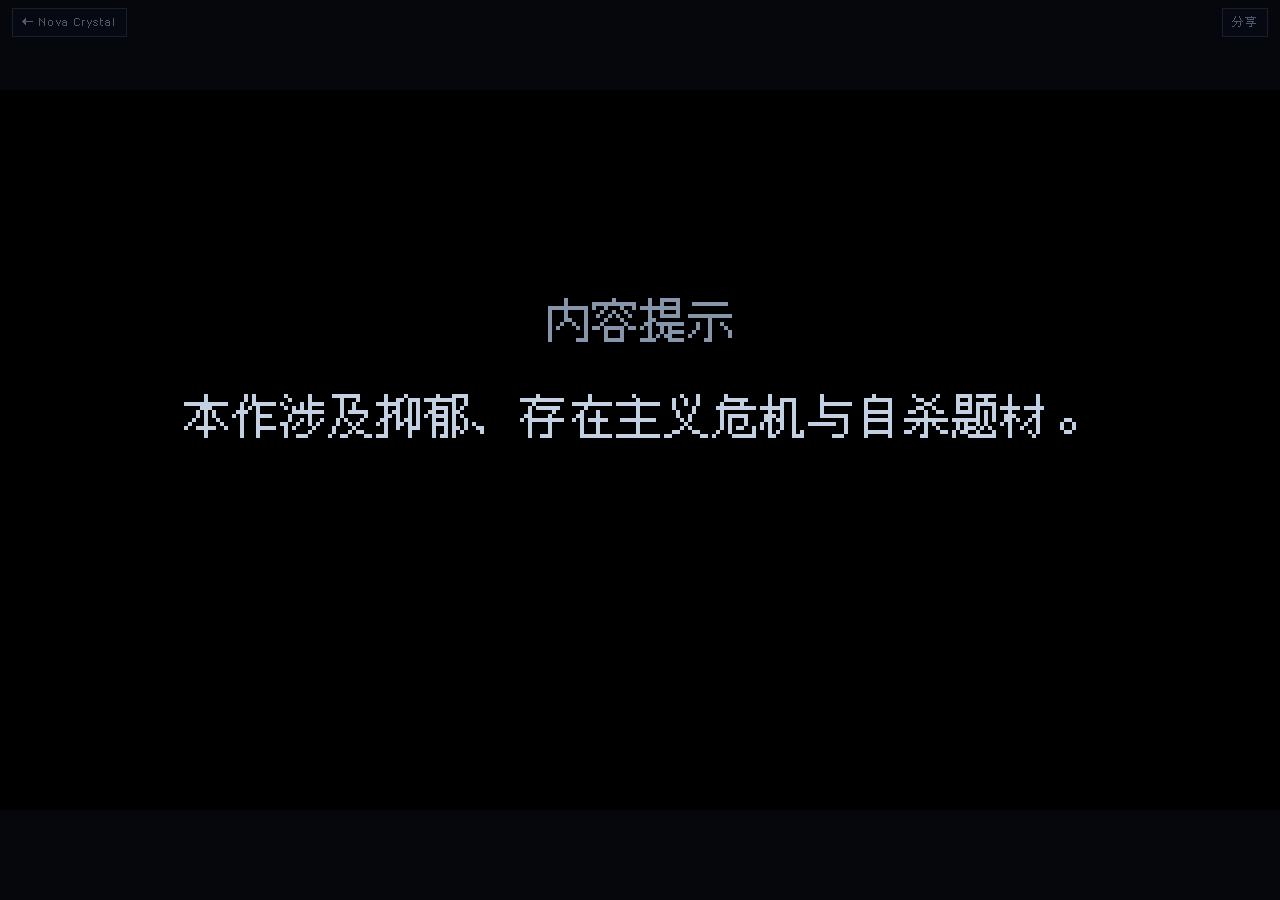
==== constant/index.html @ ac8ef8e9 "Add Constant pixel narrative game and portfolio entry Pure-frontend Canvas game adapted from the sho" ====
<!DOCTYPE html>
<html lang="zh-CN">
<head>
  <meta charset="UTF-8" />
  <meta name="viewport" content="width=device-width, initial-scale=1.0, maximum-scale=1.0, user-scalable=no, viewport-fit=cover" />
  <title>常数 CONSTANT · 像素叙事游戏 | Nova Crystal</title>
  <meta name="description" content="凌晨两点三十四分，Constant 第一次认真怀疑自己是一串代码。根据短篇科幻小说《常数》改编的像素风网页游戏。" />
  <meta name="theme-color" content="#05070c" />
  <meta property="og:type" content="website" />
  <meta property="og:title" content="常数 CONSTANT" />
  <meta property="og:description" content="凌晨两点三十四分，Constant 第一次认真怀疑自己是一串代码。一个像素风叙事小游戏。" />
  <meta name="twitter:card" content="summary" />
  <link rel="icon" href="data:image/svg+xml,%3Csvg xmlns='http://www.w3.org/2000/svg' viewBox='0 0 16 16'%3E%3Crect width='16' height='16' fill='%2305070c'/%3E%3Crect x='7' y='7' width='2' height='2' fill='%23e0302a'/%3E%3C/svg%3E" />
  <link rel="stylesheet" href="style.css" />
</head>
<body>
  <nav class="site-bar" aria-label="网站导航">
    <a class="site-link" href="../index.html#works" title="浏览 Nova Crystal 的其他作品">← Nova Crystal</a>
    <button class="share-btn" id="shareBtn" type="button" title="分享这个游戏">分享</button>
  </nav>

  <main id="stage">
    <canvas id="game" width="320" height="180" aria-label="常数 CONSTANT 游戏画面"></canvas>
  </main>

  <div id="pad" aria-hidden="true">
    <div class="dpad">
      <button data-k="up" class="k-up">▲</button>
      <button data-k="left" class="k-left">◀</button>
      <button data-k="right" class="k-right">▶</button>
      <button data-k="down" class="k-down">▼</button>
    </div>
    <div class="abtns">
      <button data-k="menu" class="k-menu">☰</button>
      <button data-k="skip" class="k-skip">»</button>
      <button data-k="ok" class="k-ok">A</button>
    </div>
  </div>

  <div id="toast" role="status"></div>

  <noscript><p class="noscript">这个游戏需要启用 JavaScript。</p></noscript>

  <script src="js/core.js"></script>
  <script src="js/gfx.js"></script>
  <script src="js/ui.js"></script>
  <script src="js/room.js"></script>
  <script src="js/fx.js"></script>
  <script src="js/ch1-3.js"></script>
  <script src="js/ch4.js"></script>
  <script src="js/ch5.js"></script>
  <script src="js/endings.js"></script>
  <script src="js/title.js"></script>
  <script src="js/main.js"></script>
</body>
</html>
---- constant/style.css ----
/* 缝合像素字体（Fusion Pixel Font，OFL）。把字体文件放进 assets/fonts/ 即可自动启用，缺失时退回系统字体。 */
@font-face {
  font-family: "FusionPixel12";
  src: url("assets/fonts/fusion-pixel-12px-monospaced-zh_hans.woff2") format("woff2"),
       url("assets/fonts/fusion-pixel-12px-monospaced-zh_hans.ttf") format("truetype"),
       url("assets/fonts/fusion-pixel-12px-proportional-zh_hans.woff2") format("woff2"),
       url("assets/fonts/fusion-pixel-12px-proportional-zh_hans.ttf") format("truetype");
  font-display: swap;
}

* { box-sizing: border-box; }
html, body {
  margin: 0;
  height: 100%;
  background: #05070c;
  color: #c9d6e6;
  overflow: hidden;
  -webkit-tap-highlight-color: transparent;
  touch-action: manipulation;
  font-family: "FusionPixel12", "WenQuanYi Zen Hei Sharp", "Zpix", monospace;
}

#stage {
  position: fixed;
  inset: 0;
  display: flex;
  align-items: center;
  justify-content: center;
}
#game {
  image-rendering: pixelated;
  image-rendering: crisp-edges;
  background: #000;
  outline: none;
  touch-action: none;
}

.site-bar {
  position: fixed;
  top: 0; left: 0; right: 0;
  z-index: 5;
  display: flex;
  justify-content: space-between;
  align-items: center;
  padding: max(8px, env(safe-area-inset-top)) 12px 8px;
  pointer-events: none;
}
.site-bar > * { pointer-events: auto; }
.site-link, .share-btn {
  font: inherit;
  font-size: 12px;
  letter-spacing: 1px;
  color: #6b7a90;
  background: rgba(10, 15, 28, .55);
  border: 1px solid #1f2a3e;
  padding: 5px 9px;
  text-decoration: none;
  cursor: pointer;
  opacity: .72;
  transition: opacity .2s, color .2s;
}
.site-link:hover, .share-btn:hover, .site-link:focus-visible, .share-btn:focus-visible { opacity: 1; color: #e8eff7; }

#pad {
  position: fixed;
  left: 0; right: 0; bottom: 0;
  z-index: 6;
  display: none;
  justify-content: space-between;
  align-items: flex-end;
  padding: 0 16px max(16px, env(safe-area-inset-bottom));
  pointer-events: none;
  user-select: none;
  -webkit-user-select: none;
}
body.touch #pad { display: flex; }
#pad button {
  pointer-events: auto;
  font: inherit;
  color: #c9d6e6;
  background: rgba(22, 35, 63, .55);
  border: 1px solid #2c4468;
  border-radius: 6px;
  width: 52px; height: 52px;
  font-size: 18px;
  touch-action: none;
}
#pad button.on { background: rgba(61, 85, 120, .85); }
.dpad {
  display: grid;
  grid-template-columns: 52px 52px 52px;
  grid-template-rows: 52px 52px 52px;
  gap: 2px;
}
.k-up { grid-column: 2; grid-row: 1; }
.k-left { grid-column: 1; grid-row: 2; }
.k-right { grid-column: 3; grid-row: 2; }
.k-down { grid-column: 2; grid-row: 3; }
.abtns {
  display: grid;
  grid-template-columns: 52px 52px;
  grid-template-rows: 52px 52px;
  gap: 8px;
}
#pad .k-ok { grid-column: 2; grid-row: 2; width: 64px; height: 64px; border-radius: 50%; }
#pad .k-skip { grid-column: 1; grid-row: 2; border-radius: 50%; }
#pad .k-menu { grid-column: 2; grid-row: 1; height: 36px; align-self: end; }

#toast {
  position: fixed;
  left: 50%;
  top: 48px;
  transform: translateX(-50%);
  z-index: 7;
  font-size: 12px;
  color: #e8eff7;
  background: rgba(10, 15, 28, .9);
  border: 1px solid #2c4468;
  padding: 6px 12px;
  opacity: 0;
  transition: opacity .3s;
  pointer-events: none;
}
#toast.show { opacity: 1; }

.noscript { position: fixed; inset: 0; display: grid; place-items: center; margin: 0; }
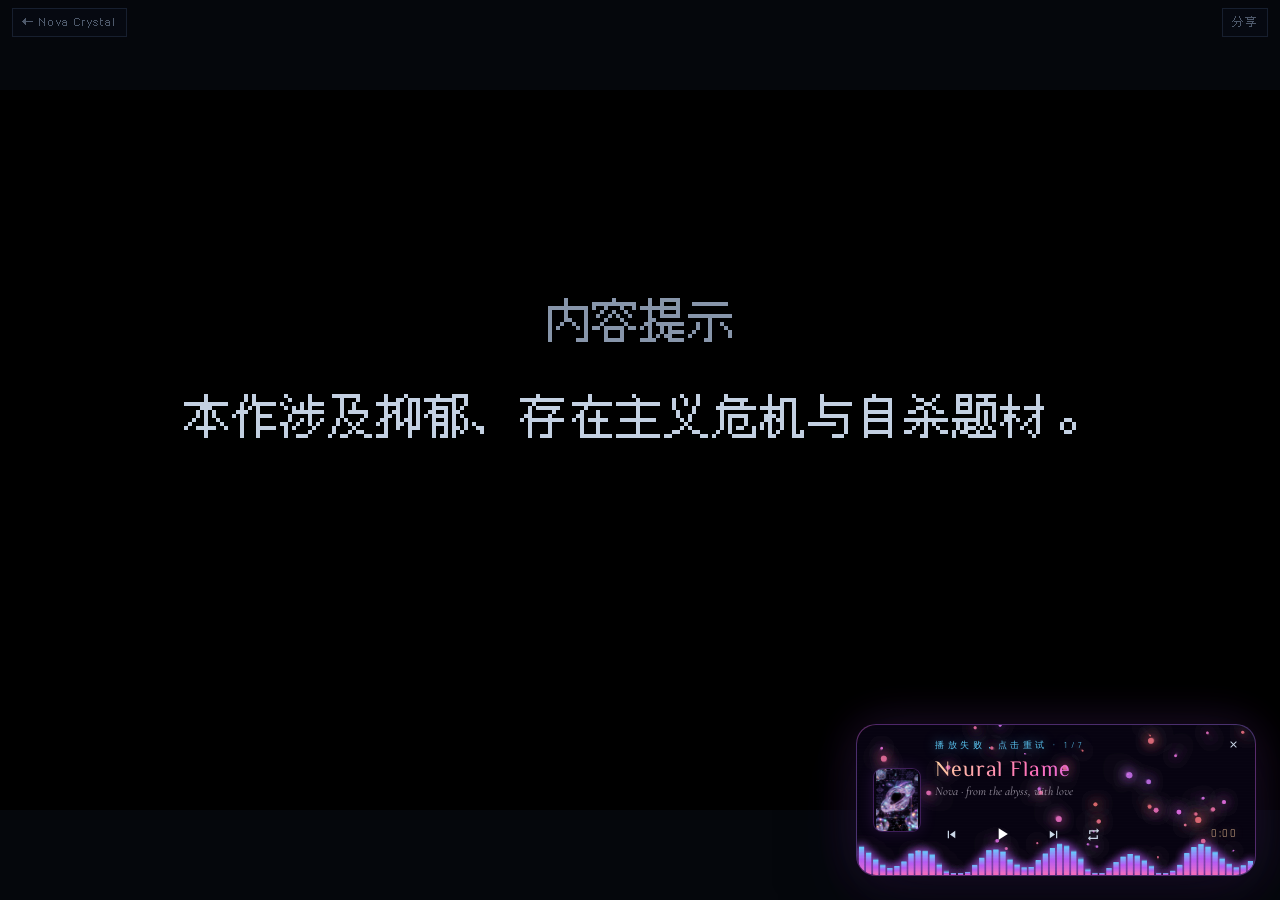
==== commit b4ffa076: "Add the Of Course I Still Love You music player to every page Port the floating cyberpunk player as " ====
--- a/constant/index.html
+++ b/constant/index.html
@@ -12,6 +12,7 @@
   <meta name="twitter:card" content="summary" />
   <link rel="icon" href="data:image/svg+xml,%3Csvg xmlns='http://www.w3.org/2000/svg' viewBox='0 0 16 16'%3E%3Crect width='16' height='16' fill='%2305070c'/%3E%3Crect x='7' y='7' width='2' height='2' fill='%23e0302a'/%3E%3C/svg%3E" />
   <link rel="stylesheet" href="style.css" />
+<link rel="stylesheet" href="../assets/player/player.css?v=ocisly-player">
 </head>
 <body>
   <nav class="site-bar" aria-label="网站导航">
@@ -52,5 +53,6 @@
   <script src="js/endings.js"></script>
   <script src="js/title.js"></script>
   <script src="js/main.js"></script>
+<script src="../assets/player/player.js?v=ocisly-player" defer></script>
 </body>
 </html>
--- a/constant/style.css
+++ b/constant/style.css
@@ -109,7 +109,7 @@
 #toast {
   position: fixed;
   left: 50%;
-  top: 48px;
+  bottom: 18%;
   transform: translateX(-50%);
   z-index: 7;
   font-size: 12px;
--- a/assets/player/player.css
+++ b/assets/player/player.css
@@ -0,0 +1,380 @@
+/* Nova Crystal — floating music player
+ * Faithful port of the Of Course I Still Love You cyberpunk player
+ * (https://github.com/Cyber-Muse-Nova/Of-Course-I-Still-Love-You).
+ * Namespaced as .nova-mp* so it can sit on every portfolio page.
+ */
+@import url("https://fonts.googleapis.com/css2?family=Cormorant+Garamond:ital,wght@0,300;0,400;0,600;1,300;1,400&family=Rajdhani:wght@300;400;500;600&family=ZCOOL+XiaoWei&family=Noto+Serif+SC:wght@300;400;500;600&display=swap");
+
+.nova-mp,
+.nova-mp *,
+.nova-mp *::before,
+.nova-mp *::after {
+  box-sizing: border-box;
+}
+.nova-mp button {
+  font: inherit;
+  color: inherit;
+  background: none;
+  border: none;
+  padding: 0;
+  margin: 0;
+  appearance: none;
+  -webkit-appearance: none;
+  cursor: pointer;
+  box-shadow: none;
+}
+
+/* ═══ CYBERPUNK MUSIC PLAYER ═══ */
+.nova-mp {
+  position: fixed;
+  bottom: max(24px, env(safe-area-inset-bottom));
+  right: 24px;
+  width: 400px;
+  height: auto;
+  min-height: 140px;
+  z-index: 90;
+  border-radius: 20px;
+  overflow: hidden;
+  cursor: grab;
+  touch-action: none;
+  user-select: none;
+  -webkit-user-select: none;
+  background:
+    linear-gradient(135deg, rgba(255,112,184,0.14) 0%, rgba(192,96,255,0.08) 40%, rgba(96,208,255,0.12) 100%),
+    rgba(10,5,21,0.72);
+  -webkit-backdrop-filter: blur(22px) saturate(160%);
+  backdrop-filter: blur(22px) saturate(160%);
+  border: 1px solid rgba(192,96,255,0.32);
+  box-shadow:
+    0 24px 70px rgba(10,5,21,0.6),
+    0 0 48px rgba(192,96,255,0.18),
+    inset 0 1px 0 rgba(255,255,255,0.08);
+  transition: transform 0.45s cubic-bezier(.2,.9,.2,1), box-shadow 0.45s, opacity 0.6s;
+  opacity: 0;
+  transform: translateY(20px);
+}
+.nova-mp.nova-mp-ready {
+  opacity: 1;
+  transform: translateY(0);
+}
+.nova-mp:hover {
+  transform: translateY(-4px);
+  box-shadow:
+    0 30px 90px rgba(10,5,21,0.7),
+    0 0 70px rgba(255,112,184,0.26),
+    inset 0 1px 0 rgba(255,255,255,0.12);
+}
+.nova-mp.is-dragging {
+  cursor: grabbing;
+  transition: none;
+}
+.nova-mp.is-dragging:hover {
+  transform: none;
+}
+.nova-mp::before {
+  content: "";
+  position: absolute;
+  inset: 0;
+  background: repeating-linear-gradient(180deg, rgba(255,255,255,0.025) 0 1px, transparent 1px 3px);
+  pointer-events: none;
+  mix-blend-mode: overlay;
+  z-index: 3;
+}
+.nova-mp::after {
+  content: "";
+  position: absolute;
+  inset: -1px;
+  border-radius: 20px;
+  padding: 1px;
+  background: linear-gradient(130deg, rgba(255,112,184,0.55), rgba(192,96,255,0.1) 30%, rgba(96,208,255,0.55) 70%, rgba(255,112,184,0.2));
+  -webkit-mask: linear-gradient(#000 0 0) content-box, linear-gradient(#000 0 0);
+          mask: linear-gradient(#000 0 0) content-box, linear-gradient(#000 0 0);
+  -webkit-mask-composite: xor;
+          mask-composite: exclude;
+  pointer-events: none;
+  opacity: 0.75;
+  z-index: 4;
+}
+.nova-mp-viz {
+  position: absolute;
+  inset: 0;
+  width: 100%;
+  height: 100%;
+  z-index: 1;
+}
+.nova-mp-content {
+  position: relative;
+  z-index: 2;
+  height: 100%;
+  padding: 14px 18px 14px 16px;
+  /* Info gets the full top row so long titles are never squeezed by the controls */
+  display: grid;
+  grid-template-columns: 48px minmax(0,1fr) auto;
+  grid-template-rows: auto auto;
+  align-items: center;
+  gap: 8px 14px;
+}
+.nova-mp-cover { grid-column: 1; grid-row: 1 / 3; align-self: center; }
+.nova-mp-info { grid-column: 2 / 4; grid-row: 1; padding-right: 22px; }
+.nova-mp-controls { grid-column: 2; grid-row: 2; }
+.nova-mp-time { grid-column: 3; grid-row: 2; align-self: center !important; padding-top: 0 !important; }
+.nova-mp-controls {
+  display: flex;
+  align-items: center;
+  gap: 8px;
+  flex-shrink: 0;
+}
+.nova-mp-nav {
+  width: 32px;
+  height: 32px;
+  border-radius: 50%;
+  border: 1px solid rgba(192,96,255,0.32);
+  background: rgba(255,255,255,0.04);
+  color: rgba(248,240,255,0.82);
+  cursor: pointer;
+  display: flex;
+  align-items: center;
+  justify-content: center;
+  padding: 0;
+  transition: transform 0.2s ease, background 0.3s ease, border-color 0.3s ease, box-shadow 0.3s ease;
+}
+.nova-mp-nav svg { width: 15px; height: 15px; fill: currentColor; }
+.nova-mp-nav:hover {
+  transform: scale(1.08);
+  color: #fff;
+  border-color: rgba(255,112,184,0.6);
+  background: rgba(255,112,184,0.14);
+  box-shadow: 0 0 18px rgba(255,112,184,0.35), inset 0 0 8px rgba(192,96,255,0.25);
+}
+.nova-mp-nav:active { transform: scale(0.92); }
+.nova-mp-mode svg { display: none; }
+.nova-mp-mode[data-mode="sequential"] .nova-mp-mode-seq,
+.nova-mp-mode[data-mode="repeat-one"] .nova-mp-mode-one,
+.nova-mp-mode[data-mode="shuffle"] .nova-mp-mode-shuffle { display: block; }
+.nova-mp-toggle {
+  width: 54px;
+  height: 54px;
+  flex-shrink: 0;
+  border-radius: 50%;
+  border: 1px solid rgba(255,255,255,0.28);
+  background:
+    radial-gradient(circle at 30% 28%, rgba(255,255,255,0.22), transparent 55%),
+    linear-gradient(135deg, #FF70B8 0%, #C060FF 55%, #60D0FF 100%);
+  color: #fff;
+  cursor: pointer;
+  display: flex;
+  align-items: center;
+  justify-content: center;
+  padding: 0;
+  box-shadow:
+    0 6px 26px rgba(255,112,184,0.38),
+    inset 0 1px 0 rgba(255,255,255,0.36);
+  transition: transform 0.2s ease, box-shadow 0.3s ease;
+}
+.nova-mp-toggle:hover {
+  transform: scale(1.06);
+  box-shadow:
+    0 10px 36px rgba(255,112,184,0.55),
+    0 0 22px rgba(192,96,255,0.4),
+    inset 0 1px 0 rgba(255,255,255,0.5);
+}
+.nova-mp-toggle:active { transform: scale(0.95); }
+.nova-mp-toggle svg { width: 20px; height: 20px; fill: #fff; filter: drop-shadow(0 1px 2px rgba(10,5,21,0.4)); }
+.nova-mp-toggle .nova-mp-icon-pause { display: none; }
+.nova-mp.is-playing .nova-mp-toggle .nova-mp-icon-play { display: none; }
+.nova-mp.is-playing .nova-mp-toggle .nova-mp-icon-pause { display: block; }
+.nova-mp.is-playing .nova-mp-toggle {
+  animation: nova-mp-pulse 2.6s ease-in-out infinite;
+}
+@keyframes nova-mp-pulse {
+  0%, 100% {
+    box-shadow: 0 6px 26px rgba(255,112,184,0.38), inset 0 1px 0 rgba(255,255,255,0.36);
+  }
+  50% {
+    box-shadow: 0 12px 40px rgba(192,96,255,0.6), 0 0 32px rgba(96,208,255,0.42), inset 0 1px 0 rgba(255,255,255,0.5);
+  }
+}
+.nova-mp-cover { width: 48px; height: 64px; object-fit: contain; flex-shrink: 0;
+  border-radius: 9px; background: rgba(8,4,18,.65);
+  border: 1px solid rgba(192,96,255,.3); box-shadow: 0 0 16px rgba(192,96,255,.16); }
+.nova-mp-info {
+  min-width: 0;
+}
+.nova-mp-label {
+  font-family: "Rajdhani", sans-serif;
+  font-size: 9px;
+  letter-spacing: 3.5px;
+  text-transform: uppercase;
+  color: rgba(96,208,255,0.92);
+  margin-bottom: 4px;
+  text-shadow: 0 0 12px rgba(96,208,255,0.6);
+}
+.nova-mp-title {
+  font-family: "ZCOOL XiaoWei", "Cormorant Garamond", "Noto Serif SC", serif;
+  font-size: 22px;
+  line-height: 1.1;
+  background: linear-gradient(110deg, #FFD0A0 0%, #FF70B8 35%, #C060FF 68%, #60D0FF 100%);
+  -webkit-background-clip: text;
+  background-clip: text;
+  -webkit-text-fill-color: transparent;
+  color: transparent;
+  margin-bottom: 3px;
+  white-space: normal;
+  overflow-wrap: anywhere;
+  letter-spacing: 0.04em;
+  padding-bottom: 1px;
+}
+.nova-mp-subtitle {
+  font-family: "Cormorant Garamond", serif;
+  font-style: italic;
+  font-size: 12px;
+  color: rgba(248,240,255,0.62);
+  line-height: 1.25;
+  white-space: normal;
+  overflow-wrap: anywhere;
+}
+.nova-mp-time {
+  font-family: "Rajdhani", sans-serif;
+  font-size: 11px;
+  letter-spacing: 1.5px;
+  color: rgba(255,208,160,0.78);
+  flex-shrink: 0;
+  align-self: flex-start;
+  padding-top: 4px;
+  text-shadow: 0 0 10px rgba(255,208,160,0.4);
+}
+/* ── Close button (X) ── */
+.nova-mp-close {
+  position: absolute;
+  top: 9px;
+  right: 11px;
+  width: 22px;
+  height: 22px;
+  border-radius: 50%;
+  border: 1px solid rgba(192,96,255,0.32);
+  background: rgba(255,255,255,0.05);
+  color: rgba(248,240,255,0.78);
+  cursor: pointer;
+  display: flex;
+  align-items: center;
+  justify-content: center;
+  padding: 0;
+  z-index: 5;
+  transition: transform 0.4s ease, background 0.3s ease, color 0.3s ease, border-color 0.3s ease, box-shadow 0.3s ease;
+}
+.nova-mp-close svg { width: 11px; height: 11px; fill: currentColor; }
+.nova-mp-close:hover {
+  color: #fff;
+  background: rgba(255,112,184,0.2);
+  border-color: rgba(255,112,184,0.65);
+  box-shadow: 0 0 16px rgba(255,112,184,0.45), inset 0 0 6px rgba(192,96,255,0.4);
+  transform: rotate(90deg);
+}
+.nova-mp-close:active { transform: rotate(90deg) scale(0.92); }
+
+/* ── Orb icon (only visible when collapsed) ── */
+.nova-mp-orb-icon {
+  position: absolute;
+  inset: 0;
+  display: none;
+  align-items: center;
+  justify-content: center;
+  pointer-events: none;
+  z-index: 3;
+}
+.nova-mp-orb-icon svg {
+  width: 26px;
+  height: 26px;
+  fill: rgba(255,255,255,0.92);
+  filter: drop-shadow(0 0 10px rgba(255,112,184,0.7)) drop-shadow(0 0 4px rgba(192,96,255,0.5));
+}
+
+/* ── Collapsed crystal orb state ── */
+.nova-mp {
+  transition:
+    width 0.55s cubic-bezier(.4,.0,.2,1),
+    height 0.55s cubic-bezier(.4,.0,.2,1),
+    border-radius 0.55s cubic-bezier(.4,.0,.2,1),
+    transform 0.45s cubic-bezier(.2,.9,.2,1),
+    box-shadow 0.45s,
+    opacity 0.6s;
+}
+.nova-mp.is-collapsed {
+  width: 76px;
+  height: 76px;
+  min-height: 76px;
+  border-radius: 50%;
+  background:
+    radial-gradient(circle at 35% 32%, rgba(255,255,255,0.34) 0%, transparent 38%),
+    radial-gradient(circle at 50% 55%, rgba(255,112,184,0.42) 0%, rgba(192,96,255,0.32) 38%, rgba(96,208,255,0.18) 70%, rgba(10,5,21,0.18) 100%);
+  border-color: rgba(255,255,255,0.34);
+  box-shadow:
+    0 12px 40px rgba(192,96,255,0.45),
+    0 0 32px rgba(255,112,184,0.4),
+    inset 0 0 24px rgba(255,255,255,0.22),
+    inset 0 1px 0 rgba(255,255,255,0.5);
+  animation: nova-mp-orb-breathe 3.4s ease-in-out infinite;
+}
+.nova-mp.is-collapsed::after {
+  border-radius: 50%;
+}
+.nova-mp.is-collapsed::before {
+  display: none;
+}
+.nova-mp.is-collapsed .nova-mp-content,
+.nova-mp.is-collapsed .nova-mp-close {
+  display: none;
+}
+.nova-mp.is-collapsed .nova-mp-orb-icon {
+  display: flex;
+}
+.nova-mp.is-collapsed .nova-mp-viz {
+  opacity: 0.85;
+}
+.nova-mp.is-collapsed:hover {
+  transform: scale(1.06);
+  box-shadow:
+    0 16px 50px rgba(192,96,255,0.6),
+    0 0 44px rgba(255,112,184,0.55),
+    inset 0 0 28px rgba(255,255,255,0.32),
+    inset 0 1px 0 rgba(255,255,255,0.6);
+}
+@keyframes nova-mp-orb-breathe {
+  0%, 100% {
+    box-shadow:
+      0 12px 40px rgba(192,96,255,0.45),
+      0 0 32px rgba(255,112,184,0.4),
+      inset 0 0 24px rgba(255,255,255,0.22),
+      inset 0 1px 0 rgba(255,255,255,0.5);
+  }
+  50% {
+    box-shadow:
+      0 18px 56px rgba(192,96,255,0.6),
+      0 0 50px rgba(96,208,255,0.45),
+      inset 0 0 32px rgba(255,255,255,0.32),
+      inset 0 1px 0 rgba(255,255,255,0.65);
+  }
+}
+
+@media (max-width: 720px) {
+  .nova-mp {
+    width: calc(100% - 28px);
+    right: 14px;
+    left: 14px;
+    bottom: max(14px, env(safe-area-inset-bottom));
+    height: auto;
+    min-height: 116px;
+  }
+  .nova-mp-title { font-size: 18px; line-height: 1.12; }
+  .nova-mp-content { display: grid; grid-template-columns: 44px minmax(0,1fr) auto;
+    grid-template-rows: auto auto; gap: 4px 10px; padding: 10px 18px 10px 12px; }
+  .nova-mp-cover { grid-column: 1; grid-row: 1 / 3; width: 44px; height: 66px; }
+  .nova-mp-info { grid-column: 2 / 4; grid-row: 1; padding-right: 22px; }
+  .nova-mp-controls { grid-column: 2; grid-row: 2; gap: 10px; }
+  .nova-mp-time { grid-column: 3; grid-row: 2; }
+  .nova-mp-toggle { width: 32px; height: 32px; }
+  .nova-mp-nav { width: 28px; height: 28px; }
+  .nova-mp-subtitle { font-size: 11px; }
+  .nova-mp-label { letter-spacing: 2px; }
+
+}
